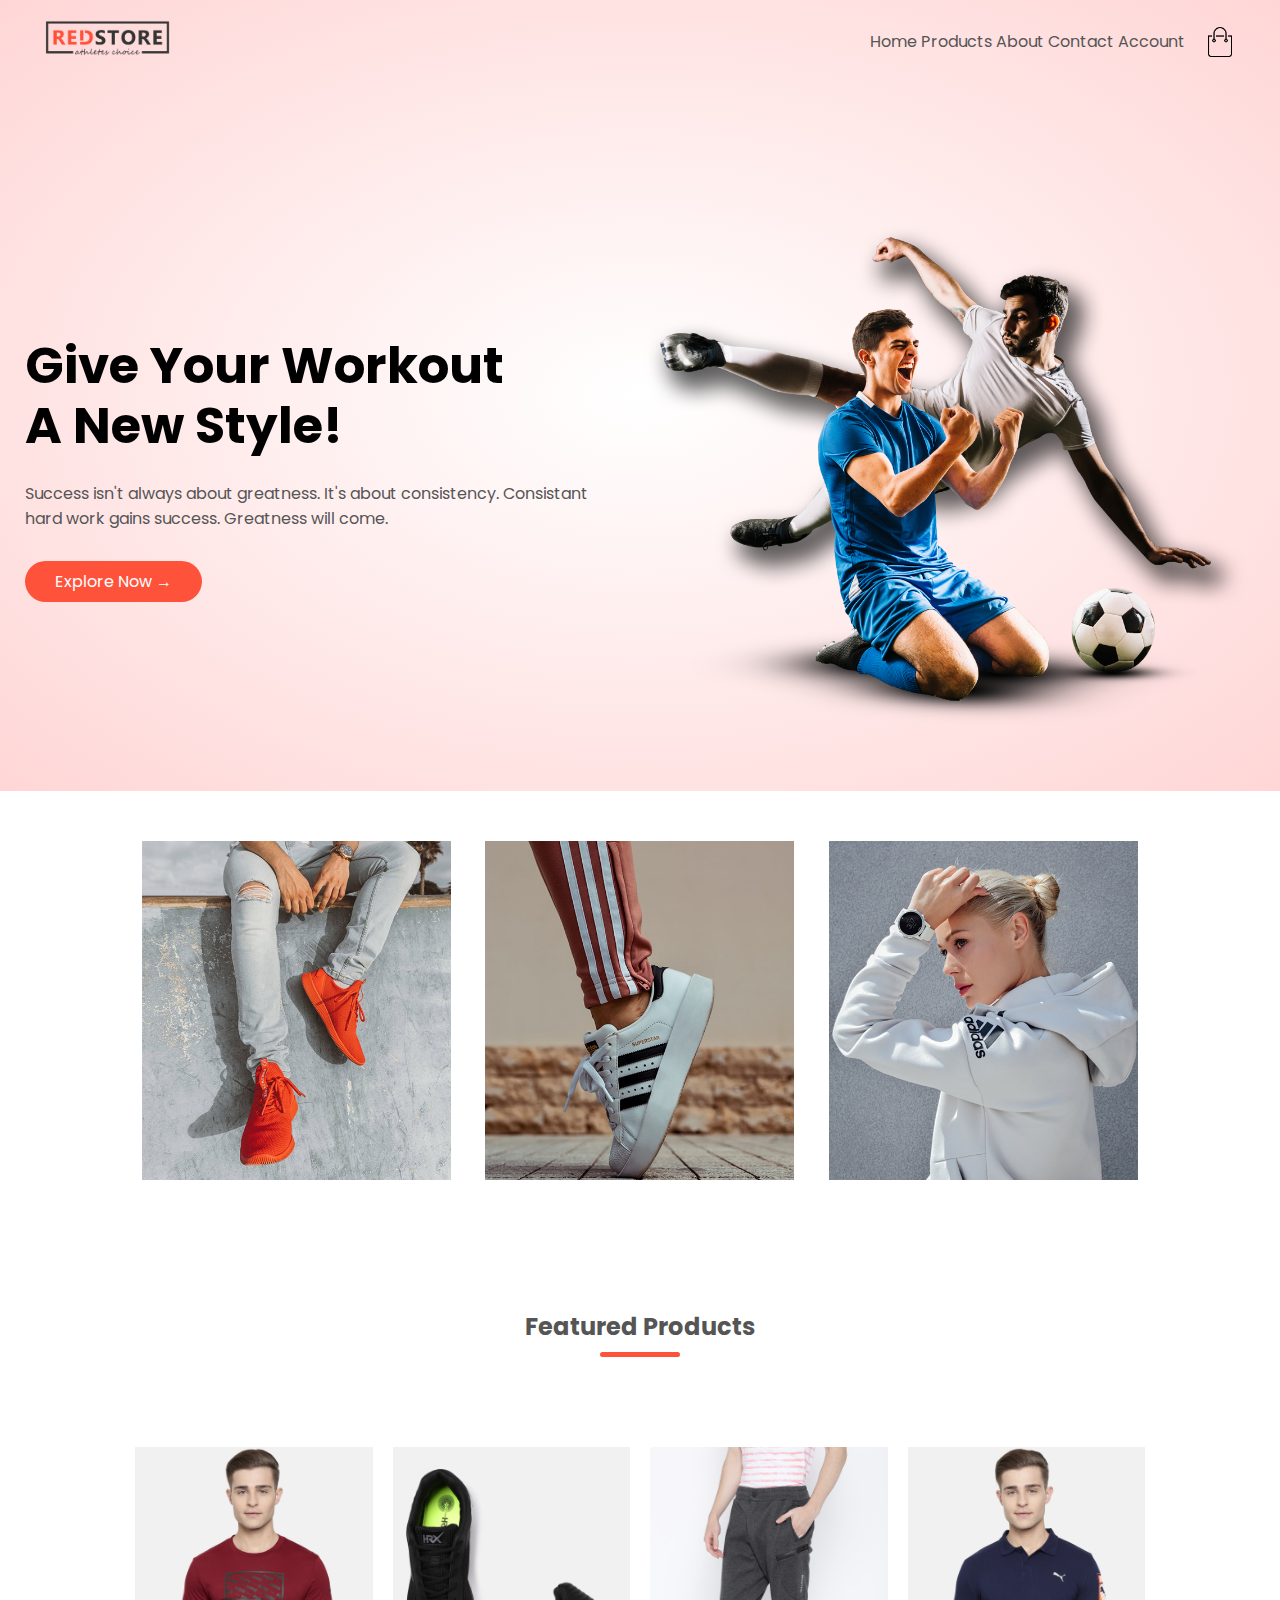
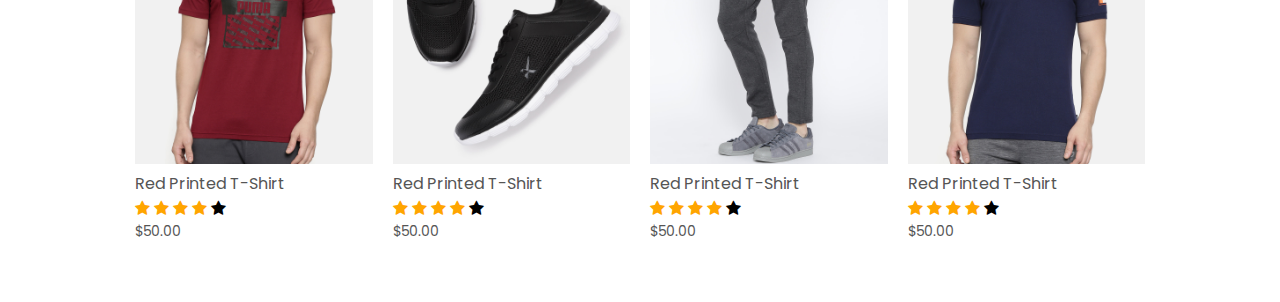
==== index.html @ 96c87bb8 "Half completed" ====
<!DOCTYPE html>
<html lang="en">

<head>
  <meta charset="UTF-8">
  <title>REDStore | Ecommerce Website Design</title>
  <link rel="stylesheet" href="style.css">
  <link href="https://fonts.googleapis.com/css2?family=Poppins:wght@300;400;500;600;700&display=swap" rel="stylesheet">
  <link rel="stylesheet" href="https://cdnjs.cloudflare.com/ajax/libs/font-awesome/4.7.0/css/font-awesome.min.css">
</head>

<body>
  <div class="header">
  <div class="container">
    <div class="navbar">
      <div class="logo">
        <img src="images/logo.png" width="125px">
      </div>
      <nav>
        <ul>
          <li>
            <a href="">Home</a>
            <a href="">Products</a>
            <a href="">About</a>
            <a href="">Contact</a>
            <a href="">Account</a>
          </li>
        </ul>
      </nav>
      <img src="images/cart.png" width="30px" height="30px" alt="">
    </div>
    <div class="row">
      <div class="col-2">
        <h1>Give Your Workout <br>A New Style!</h1>
        <p>
          Success isn't always about greatness. It's about consistency. Consistant <br>hard work gains success. Greatness will come.
        </p>
        <a href="" class="btn">Explore Now &#8594;</a>
      </div>
      <div class="col-2">
        <img src="images/image1.png">
      </div>
    </div>
  </div>
</div>

<!-- categoreies -->
  <div class="categories">
    <div class="small-container">
      <div class="row">
        <div class="col-3">
         <img src="images/category-1.jpg">
        </div>
        <div class="col-3">
          <img src="images/category-2.jpg">
        </div>
        <div class="col-3">
          <img src="images/category-3.jpg">
        </div>
      </div>
    </div>
  </div>

<!-- products -->
 <div class="small-container">
  <h2 class="title">Featured Products</h2>
  <div class="row">
    <div class="col-4">
      <img src="images/product-1.jpg">
      <h4>Red Printed T-Shirt</h4>
      <div class="rating">
        <i class="fa fa-star checked"></i>
        <i class="fa fa-star checked"></i>
        <i class="fa fa-star checked"></i>
        <i class="fa fa-star checked"></i>
        <i class="fa fa-star"></i>
      </div>
      <p>$50.00</p>
    </div>
    <div class="col-4">
      <img src="images/product-2.jpg">
      <h4>Red Printed T-Shirt</h4>
      <div class="rating">
        <i class="fa fa-star checked"></i>
        <i class="fa fa-star checked"></i>
        <i class="fa fa-star checked"></i>
        <i class="fa fa-star checked"></i>
        <i class="fa fa-star"></i>
      </div>
      <p>$50.00</p>
    </div>
    <div class="col-4">
      <img src="images/product-3.jpg">
      <h4>Red Printed T-Shirt</h4>
      <div class="rating">
        <i class="fa fa-star checked"></i>
        <i class="fa fa-star checked"></i>
        <i class="fa fa-star checked"></i>
        <i class="fa fa-star checked"></i>
        <i class="fa fa-star"></i>
      </div>
      <p>$50.00</p>
    </div>
    <div class="col-4">
      <img src="images/product-4.jpg">
      <h4>Red Printed T-Shirt</h4>
      <div class="rating">
        <i class="fa fa-star checked"></i>
        <i class="fa fa-star checked"></i>
        <i class="fa fa-star checked"></i>
        <i class="fa fa-star checked"></i>
        <i class="fa fa-star"></i>
      </div>
      <p>$50.00</p>
    </div>
  </div>
 </div>
</body>

</html>
---- style.css ----
* {
  margin: 0;
  padding: 0;
  box-sizing: border-box;
}
body {
  font-family: 'Poppins', sans-serif;
}
.navbar {
  display: flex;
  align-items: center;
  padding: 20px;
}
nav {
  flex: 1;
  text-align: right;
}
nav ul {
  display: inline-block;
  list-style: none;
}
nav ul li {
  display: inline-block;
  margin-right: 20px;
}
a {
  text-decoration: none;
  color: #555;
}
p {
  color: #555;
}
.container {
  max-width: 1300px;
  margin: auto;
  padding-left: 25px;
  padding-right: 25px;
}
.row {
  display: flex;
  align-items: center;
  flex-wrap: wrap;
  justify-content: space-around;
}
.col-2{
  flex-basis: 50%;
  min-width: 300px;
}
.col-2 img {
  max-width: 100%;
  padding: 50px 0;
}
.col-2 h1 {
  font-size: 50px;
  line-height: 60px;
  margin: 25px 0;
}
.btn {
  display: inline-block;
  background: #ff523b;
  color: #fff;
  padding: 8px 30px;
  margin: 30px 0;
  border-radius: 30px;
  transition: background 0.5s;
}
.btn:hover {
  background: #563434;
}
.header {
  background: radial-gradient(#fff, #ffd6d6);
  margin-bottom: 50px;
}
.header .row{
  margin-top: 70px;
}
.cotegories {
  margin: 70px;
}
.col-3 {
  flex-basis: 30%;
  min-width: 250px;
  margin-bottom: 30px;
}
.col-3 img {
  width: 100%;
}
.small-container {
  max-width: 1080px;
  margin: auto;
  padding-left: 25px;
  padding-right: 25px;
}
.col-4 {
  flex-basis: 25%;
  padding: 10px;
  min-height: 200px;
  margin-bottom: 50px;
}
.col-4 img {
  width: 100%;
}
.checked {
  color: orange;
}
.title {
  text-align: center;
  margin: 80px auto 80px;
  position: relative;
  line-height: 60px;
  color: #555;
}
.title::after {
  content: '';
  background: #ff523b;
  width: 80px;
  height: 5px;
  border-radius: 5px;
  position: absolute;
  bottom: 0;
  left: 50%;
  transform: translateX(-50%);
}
h4 {
  color: #555;
  font-weight: normal;
}
.col-4 p{
  font-size: 14px;
}
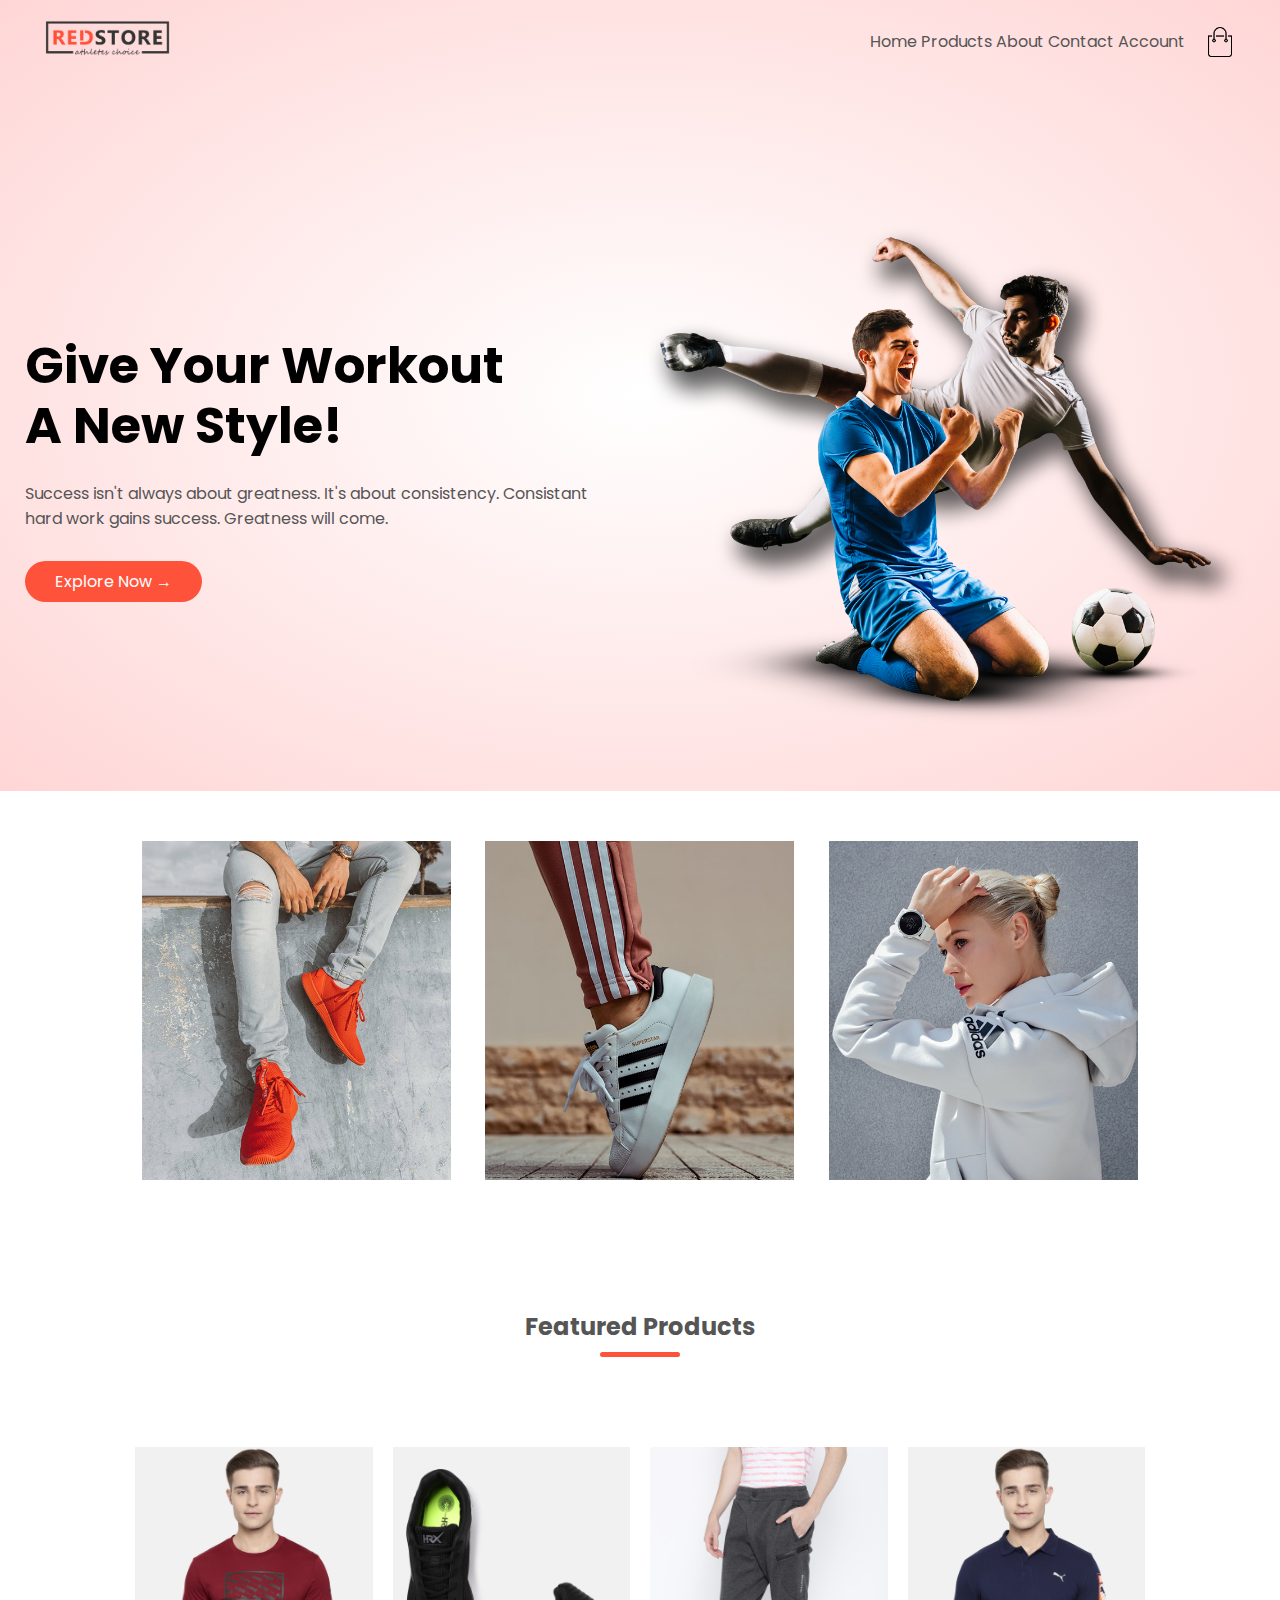
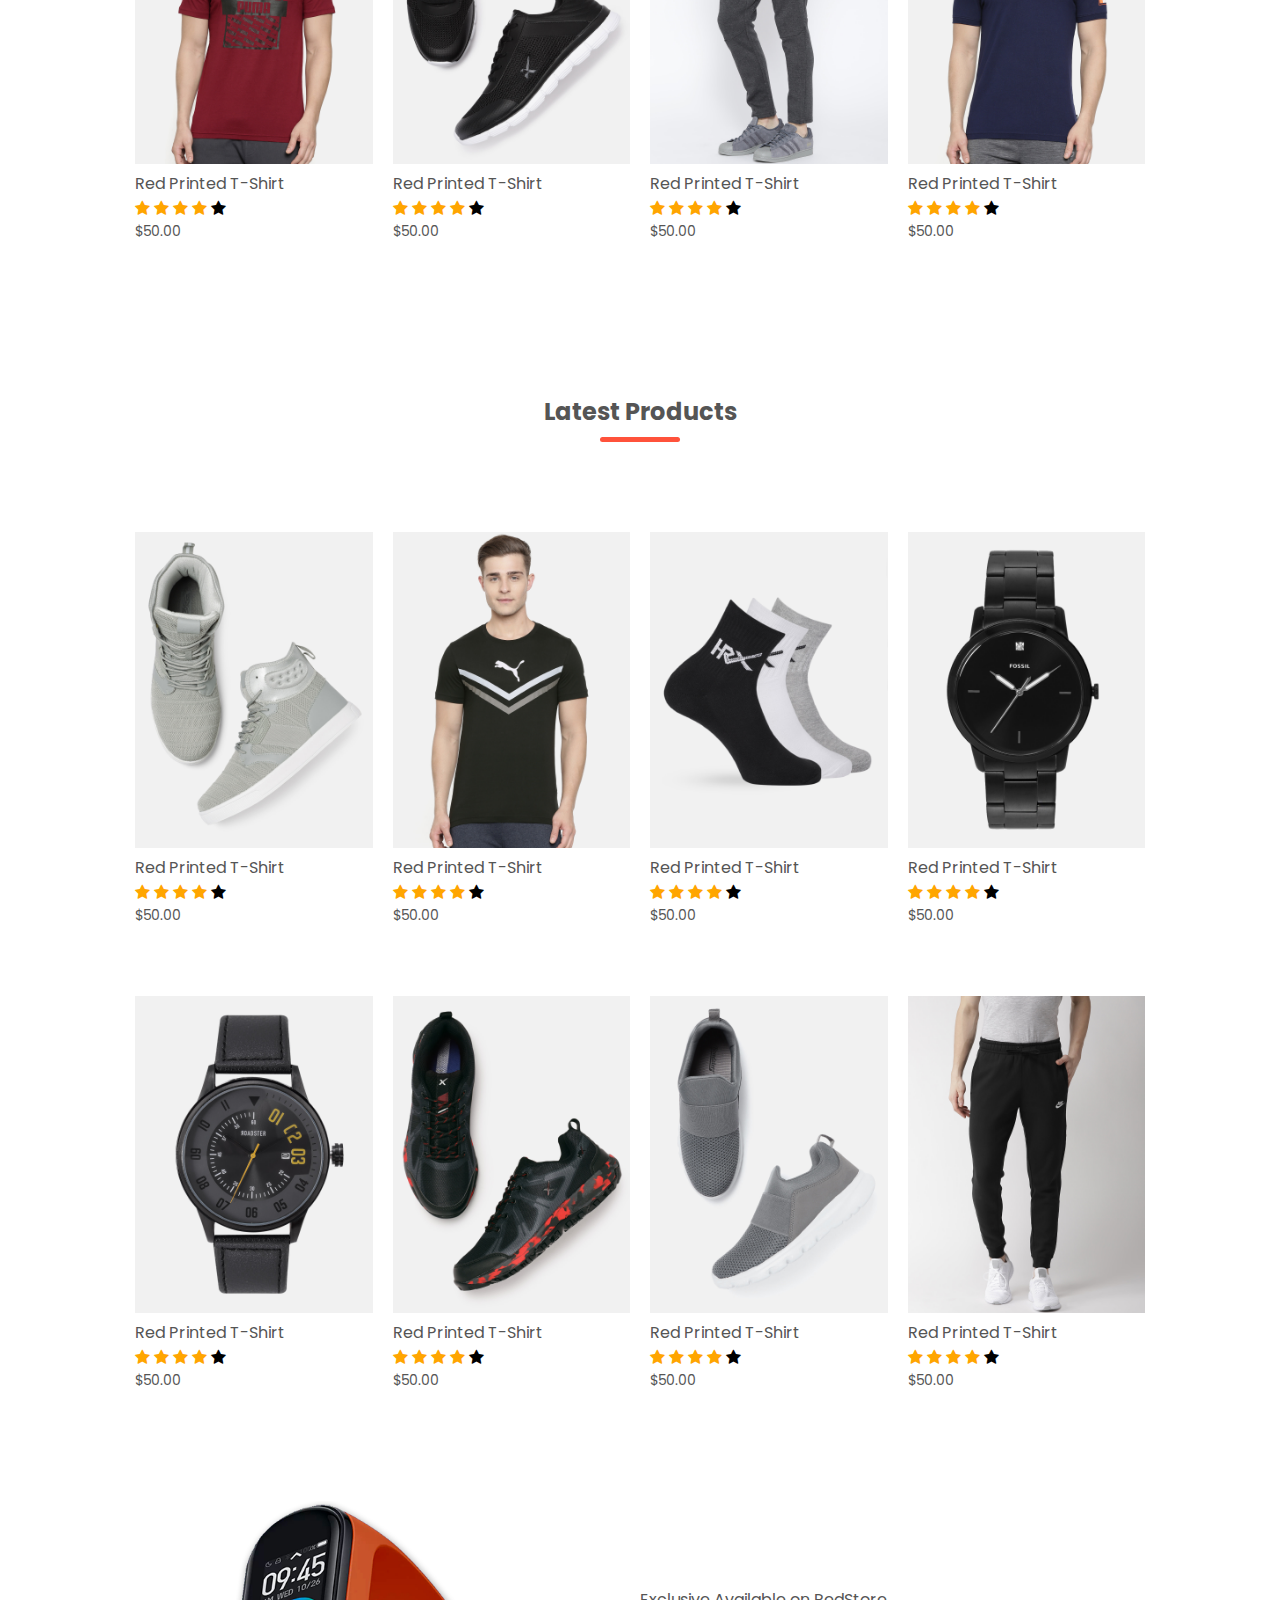
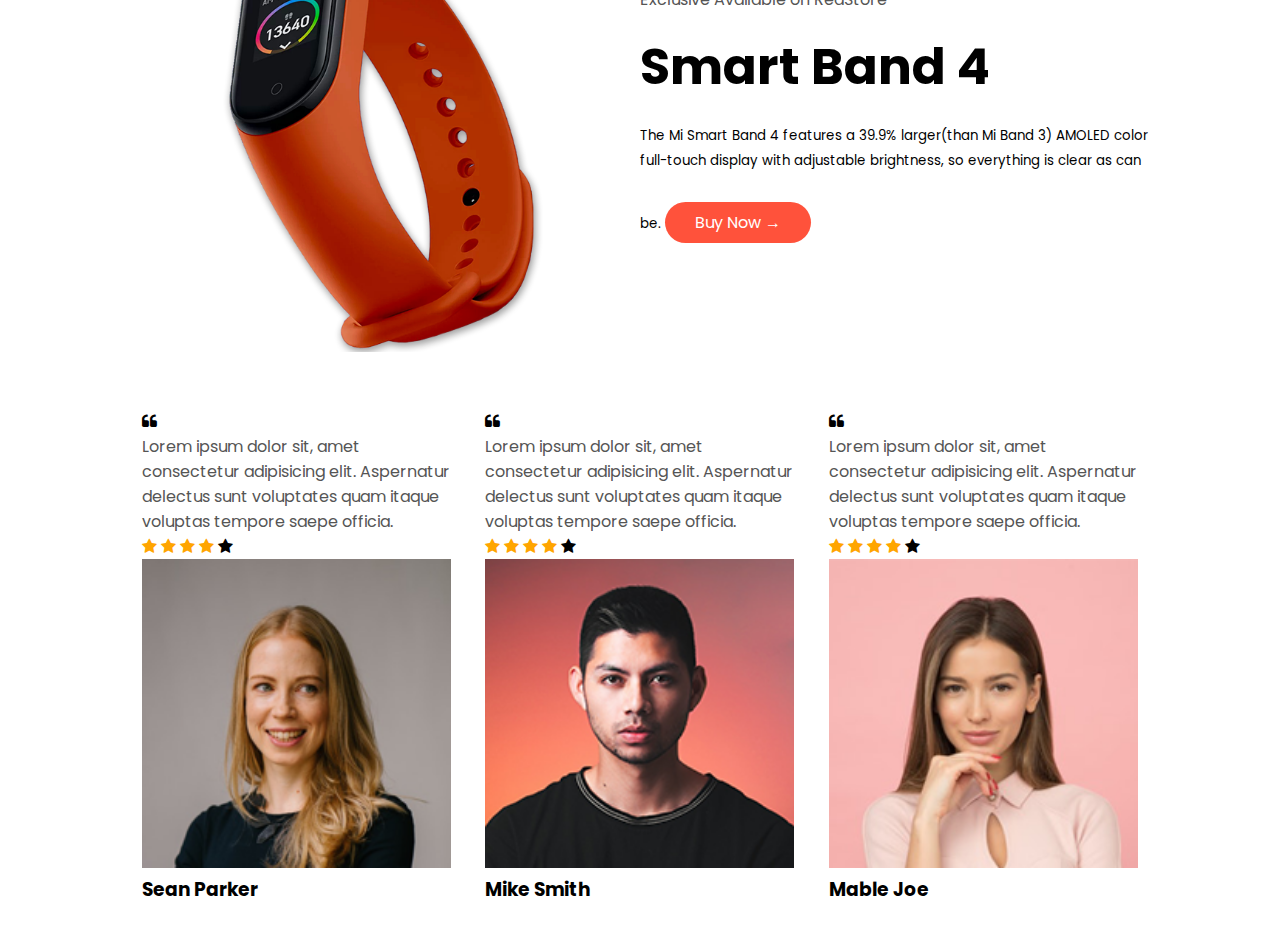
==== commit 89d3fce6: "added featured products" ====
--- a/index.html
+++ b/index.html
@@ -11,45 +11,46 @@
 
 <body>
   <div class="header">
-  <div class="container">
-    <div class="navbar">
-      <div class="logo">
-        <img src="images/logo.png" width="125px">
-      </div>
-      <nav>
-        <ul>
-          <li>
-            <a href="">Home</a>
-            <a href="">Products</a>
-            <a href="">About</a>
-            <a href="">Contact</a>
-            <a href="">Account</a>
-          </li>
-        </ul>
-      </nav>
-      <img src="images/cart.png" width="30px" height="30px" alt="">
-    </div>
-    <div class="row">
-      <div class="col-2">
-        <h1>Give Your Workout <br>A New Style!</h1>
-        <p>
-          Success isn't always about greatness. It's about consistency. Consistant <br>hard work gains success. Greatness will come.
-        </p>
-        <a href="" class="btn">Explore Now &#8594;</a>
-      </div>
-      <div class="col-2">
-        <img src="images/image1.png">
+    <div class="container">
+      <div class="navbar">
+        <div class="logo">
+          <img src="images/logo.png" width="125px">
+        </div>
+        <nav>
+          <ul>
+            <li>
+              <a href="">Home</a>
+              <a href="">Products</a>
+              <a href="">About</a>
+              <a href="">Contact</a>
+              <a href="">Account</a>
+            </li>
+          </ul>
+        </nav>
+        <img src="images/cart.png" width="30px" height="30px" alt="">
+      </div>
+      <div class="row">
+        <div class="col-2">
+          <h1>Give Your Workout <br>A New Style!</h1>
+          <p>
+            Success isn't always about greatness. It's about consistency. Consistant <br>hard work gains success.
+            Greatness will come.
+          </p>
+          <a href="" class="btn">Explore Now &#8594;</a>
+        </div>
+        <div class="col-2">
+          <img src="images/image1.png">
+        </div>
       </div>
     </div>
   </div>
-</div>
-
-<!-- categoreies -->
+
+  <!-- categoreies -->
   <div class="categories">
     <div class="small-container">
       <div class="row">
         <div class="col-3">
-         <img src="images/category-1.jpg">
+          <img src="images/category-1.jpg">
         </div>
         <div class="col-3">
           <img src="images/category-2.jpg">
@@ -61,60 +62,226 @@
     </div>
   </div>
 
-<!-- products -->
- <div class="small-container">
-  <h2 class="title">Featured Products</h2>
-  <div class="row">
-    <div class="col-4">
-      <img src="images/product-1.jpg">
-      <h4>Red Printed T-Shirt</h4>
-      <div class="rating">
-        <i class="fa fa-star checked"></i>
-        <i class="fa fa-star checked"></i>
-        <i class="fa fa-star checked"></i>
-        <i class="fa fa-star checked"></i>
-        <i class="fa fa-star"></i>
-      </div>
-      <p>$50.00</p>
-    </div>
-    <div class="col-4">
-      <img src="images/product-2.jpg">
-      <h4>Red Printed T-Shirt</h4>
-      <div class="rating">
-        <i class="fa fa-star checked"></i>
-        <i class="fa fa-star checked"></i>
-        <i class="fa fa-star checked"></i>
-        <i class="fa fa-star checked"></i>
-        <i class="fa fa-star"></i>
-      </div>
-      <p>$50.00</p>
-    </div>
-    <div class="col-4">
-      <img src="images/product-3.jpg">
-      <h4>Red Printed T-Shirt</h4>
-      <div class="rating">
-        <i class="fa fa-star checked"></i>
-        <i class="fa fa-star checked"></i>
-        <i class="fa fa-star checked"></i>
-        <i class="fa fa-star checked"></i>
-        <i class="fa fa-star"></i>
-      </div>
-      <p>$50.00</p>
-    </div>
-    <div class="col-4">
-      <img src="images/product-4.jpg">
-      <h4>Red Printed T-Shirt</h4>
-      <div class="rating">
-        <i class="fa fa-star checked"></i>
-        <i class="fa fa-star checked"></i>
-        <i class="fa fa-star checked"></i>
-        <i class="fa fa-star checked"></i>
-        <i class="fa fa-star"></i>
-      </div>
-      <p>$50.00</p>
+  <!-- products -->
+  <div class="small-container">
+    <h2 class="title">Featured Products</h2>
+    <div class="row">
+      <div class="col-4">
+        <img src="images/product-1.jpg">
+        <h4>Red Printed T-Shirt</h4>
+        <div class="rating">
+          <i class="fa fa-star checked"></i>
+          <i class="fa fa-star checked"></i>
+          <i class="fa fa-star checked"></i>
+          <i class="fa fa-star checked"></i>
+          <i class="fa fa-star"></i>
+        </div>
+        <p>$50.00</p>
+      </div>
+      <div class="col-4">
+        <img src="images/product-2.jpg">
+        <h4>Red Printed T-Shirt</h4>
+        <div class="rating">
+          <i class="fa fa-star checked"></i>
+          <i class="fa fa-star checked"></i>
+          <i class="fa fa-star checked"></i>
+          <i class="fa fa-star checked"></i>
+          <i class="fa fa-star"></i>
+        </div>
+        <p>$50.00</p>
+      </div>
+      <div class="col-4">
+        <img src="images/product-3.jpg">
+        <h4>Red Printed T-Shirt</h4>
+        <div class="rating">
+          <i class="fa fa-star checked"></i>
+          <i class="fa fa-star checked"></i>
+          <i class="fa fa-star checked"></i>
+          <i class="fa fa-star checked"></i>
+          <i class="fa fa-star"></i>
+        </div>
+        <p>$50.00</p>
+      </div>
+      <div class="col-4">
+        <img src="images/product-4.jpg">
+        <h4>Red Printed T-Shirt</h4>
+        <div class="rating">
+          <i class="fa fa-star checked"></i>
+          <i class="fa fa-star checked"></i>
+          <i class="fa fa-star checked"></i>
+          <i class="fa fa-star checked"></i>
+          <i class="fa fa-star"></i>
+        </div>
+        <p>$50.00</p>
+      </div>
+    </div>
+    <h2 class="title">Latest Products</h2>
+    <div class="row">
+      <div class="col-4">
+        <img src="images/product-5.jpg">
+        <h4>Red Printed T-Shirt</h4>
+        <div class="rating">
+          <i class="fa fa-star checked"></i>
+          <i class="fa fa-star checked"></i>
+          <i class="fa fa-star checked"></i>
+          <i class="fa fa-star checked"></i>
+          <i class="fa fa-star"></i>
+        </div>
+        <p>$50.00</p>
+      </div>
+      <div class="col-4">
+        <img src="images/product-6.jpg">
+        <h4>Red Printed T-Shirt</h4>
+        <div class="rating">
+          <i class="fa fa-star checked"></i>
+          <i class="fa fa-star checked"></i>
+          <i class="fa fa-star checked"></i>
+          <i class="fa fa-star checked"></i>
+          <i class="fa fa-star"></i>
+        </div>
+        <p>$50.00</p>
+      </div>
+      <div class="col-4">
+        <img src="images/product-7.jpg">
+        <h4>Red Printed T-Shirt</h4>
+        <div class="rating">
+          <i class="fa fa-star checked"></i>
+          <i class="fa fa-star checked"></i>
+          <i class="fa fa-star checked"></i>
+          <i class="fa fa-star checked"></i>
+          <i class="fa fa-star"></i>
+        </div>
+        <p>$50.00</p>
+      </div>
+      <div class="col-4">
+        <img src="images/product-8.jpg">
+        <h4>Red Printed T-Shirt</h4>
+        <div class="rating">
+          <i class="fa fa-star checked"></i>
+          <i class="fa fa-star checked"></i>
+          <i class="fa fa-star checked"></i>
+          <i class="fa fa-star checked"></i>
+          <i class="fa fa-star"></i>
+        </div>
+        <p>$50.00</p>
+      </div>
+      <div class="row">
+        <div class="col-4">
+          <img src="images/product-9.jpg">
+          <h4>Red Printed T-Shirt</h4>
+          <div class="rating">
+            <i class="fa fa-star checked"></i>
+            <i class="fa fa-star checked"></i>
+            <i class="fa fa-star checked"></i>
+            <i class="fa fa-star checked"></i>
+            <i class="fa fa-star"></i>
+          </div>
+          <p>$50.00</p>
+        </div>
+        <div class="col-4">
+          <img src="images/product-10.jpg">
+          <h4>Red Printed T-Shirt</h4>
+          <div class="rating">
+            <i class="fa fa-star checked"></i>
+            <i class="fa fa-star checked"></i>
+            <i class="fa fa-star checked"></i>
+            <i class="fa fa-star checked"></i>
+            <i class="fa fa-star"></i>
+          </div>
+          <p>$50.00</p>
+        </div>
+        <div class="col-4">
+          <img src="images/product-11.jpg">
+          <h4>Red Printed T-Shirt</h4>
+          <div class="rating">
+            <i class="fa fa-star checked"></i>
+            <i class="fa fa-star checked"></i>
+            <i class="fa fa-star checked"></i>
+            <i class="fa fa-star checked"></i>
+            <i class="fa fa-star"></i>
+          </div>
+          <p>$50.00</p>
+        </div>
+        <div class="col-4">
+          <img src="images/product-12.jpg">
+          <h4>Red Printed T-Shirt</h4>
+          <div class="rating">
+            <i class="fa fa-star checked"></i>
+            <i class="fa fa-star checked"></i>
+            <i class="fa fa-star checked"></i>
+            <i class="fa fa-star checked"></i>
+            <i class="fa fa-star"></i>
+          </div>
+          <p>$50.00</p>
+        </div>
+      </div>
     </div>
   </div>
- </div>
+  <!-- offers -->
+   <div class="offer">
+    <div class="small-container">
+      <div class="row">
+        <div class="col-2">
+          <img src="images/exclusive.png" class="offer-img">
+        </div>
+        <div class="col-2">
+          <p>Exclusive Available on RedStore</p>
+          <h1>Smart Band  4</h1>
+          <small>The Mi Smart Band 4 features a 39.9% larger(than Mi Band 3) AMOLED color full-touch display with adjustable brightness, so everything is clear as can be.</small>
+          <a href="" class="btn">Buy Now &#8594;</a>
+        </div>
+      </div>
+    </div>
+   </div>
+   <!-- Testimonial -->
+    <div class="testimonial">
+      <div class="small-container">
+        <div class="row">
+          <div class="col-3">
+            <i class="fa fa-quote-left"></i>
+            <p>Lorem ipsum dolor sit, amet consectetur adipisicing elit. Aspernatur delectus sunt voluptates quam itaque voluptas tempore saepe officia.
+            </p>
+            <div class="rating">
+              <i class="fa fa-star checked"></i>
+              <i class="fa fa-star checked"></i>
+              <i class="fa fa-star checked"></i>
+              <i class="fa fa-star checked"></i>
+              <i class="fa fa-star"></i>
+            </div>
+            <img src="images/user-1.png">
+            <h3>Sean Parker</h3>
+          </div>
+          <div class="col-3">
+            <i class="fa fa-quote-left"></i>
+            <p>Lorem ipsum dolor sit, amet consectetur adipisicing elit. Aspernatur delectus sunt voluptates quam itaque voluptas tempore saepe officia.
+            </p>
+            <div class="rating">
+              <i class="fa fa-star checked"></i>
+              <i class="fa fa-star checked"></i>
+              <i class="fa fa-star checked"></i>
+              <i class="fa fa-star checked"></i>
+              <i class="fa fa-star"></i>
+            </div>
+            <img src="images/user-2.png">
+            <h3>Mike Smith</h3>
+          </div>
+          <div class="col-3">
+            <i class="fa fa-quote-left"></i>
+            <p>Lorem ipsum dolor sit, amet consectetur adipisicing elit. Aspernatur delectus sunt voluptates quam itaque voluptas tempore saepe officia.
+            </p>
+            <div class="rating">
+              <i class="fa fa-star checked"></i>
+              <i class="fa fa-star checked"></i>
+              <i class="fa fa-star checked"></i>
+              <i class="fa fa-star checked"></i>
+              <i class="fa fa-star"></i>
+            </div>
+            <img src="images/user-3.png">
+            <h3>Mable Joe</h3>
+          </div>
+        </div>
+      </div>
+    </div>
 </body>
 
 </html>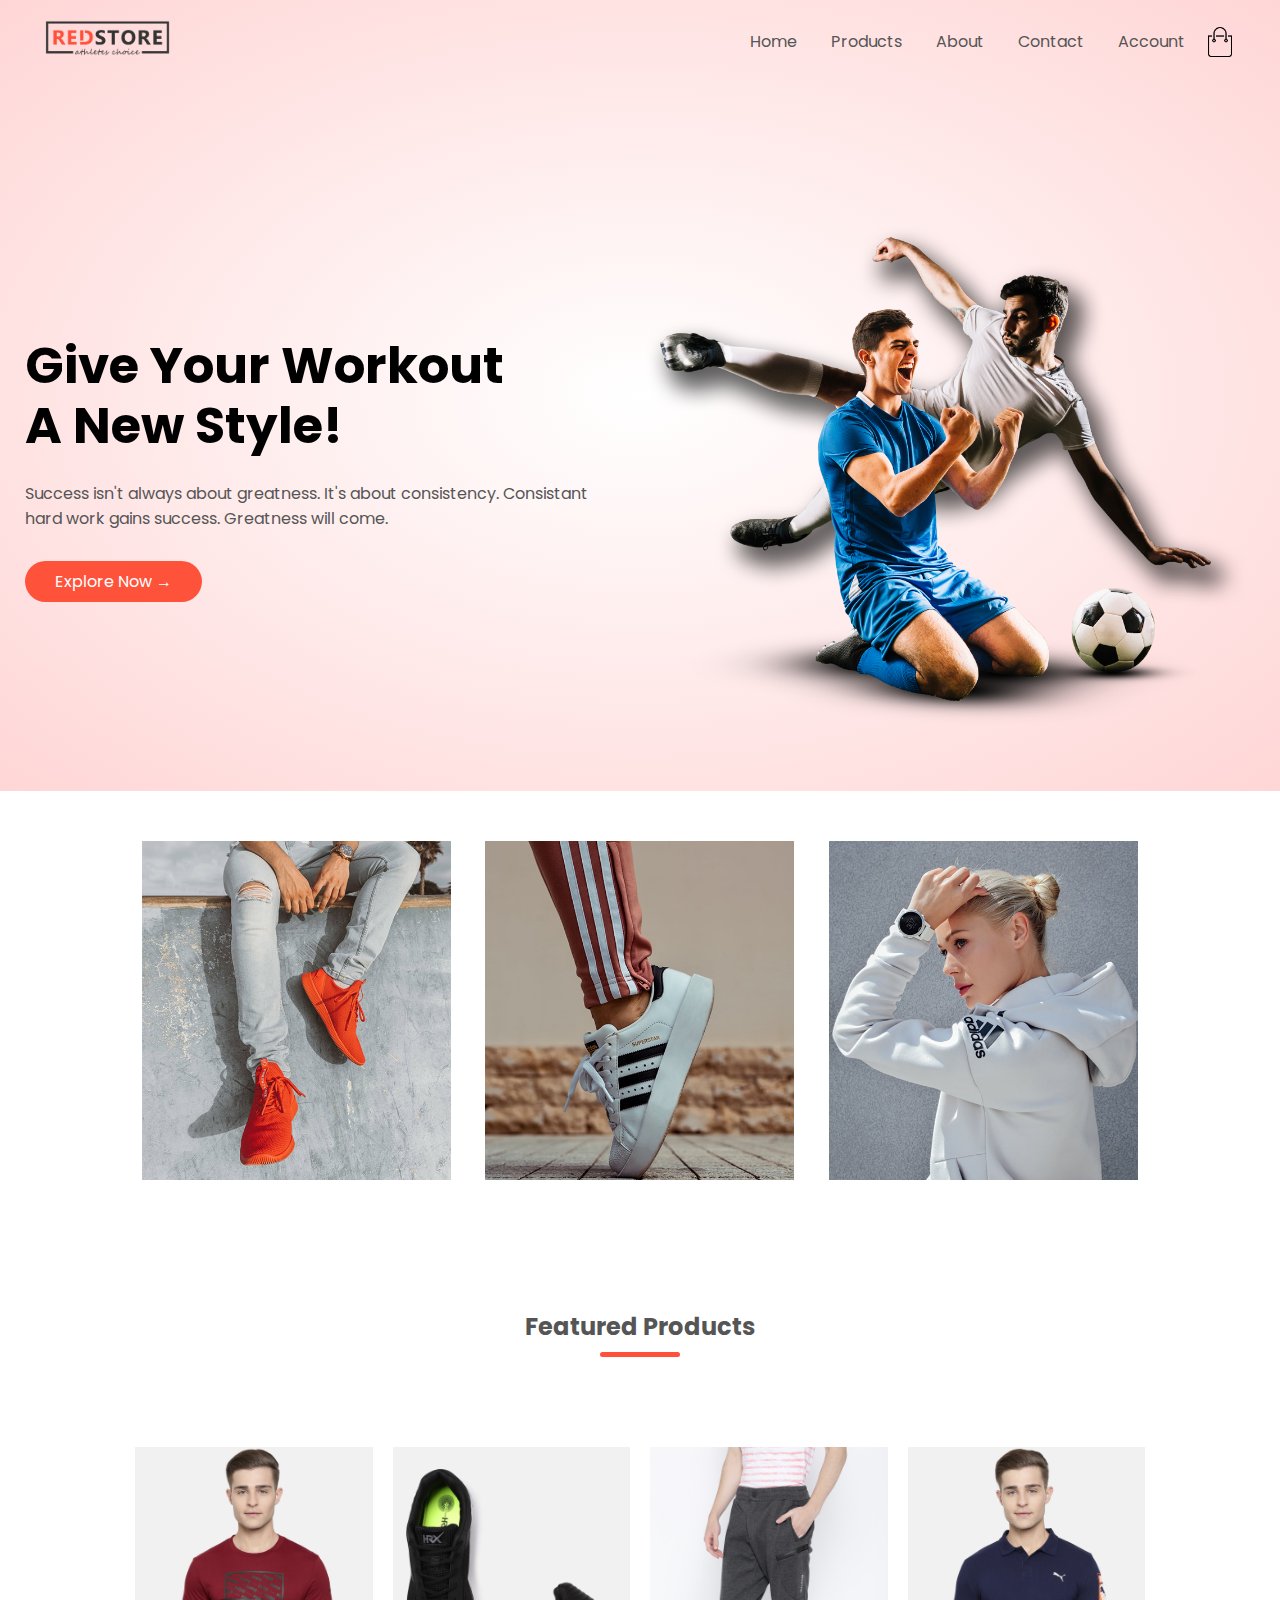
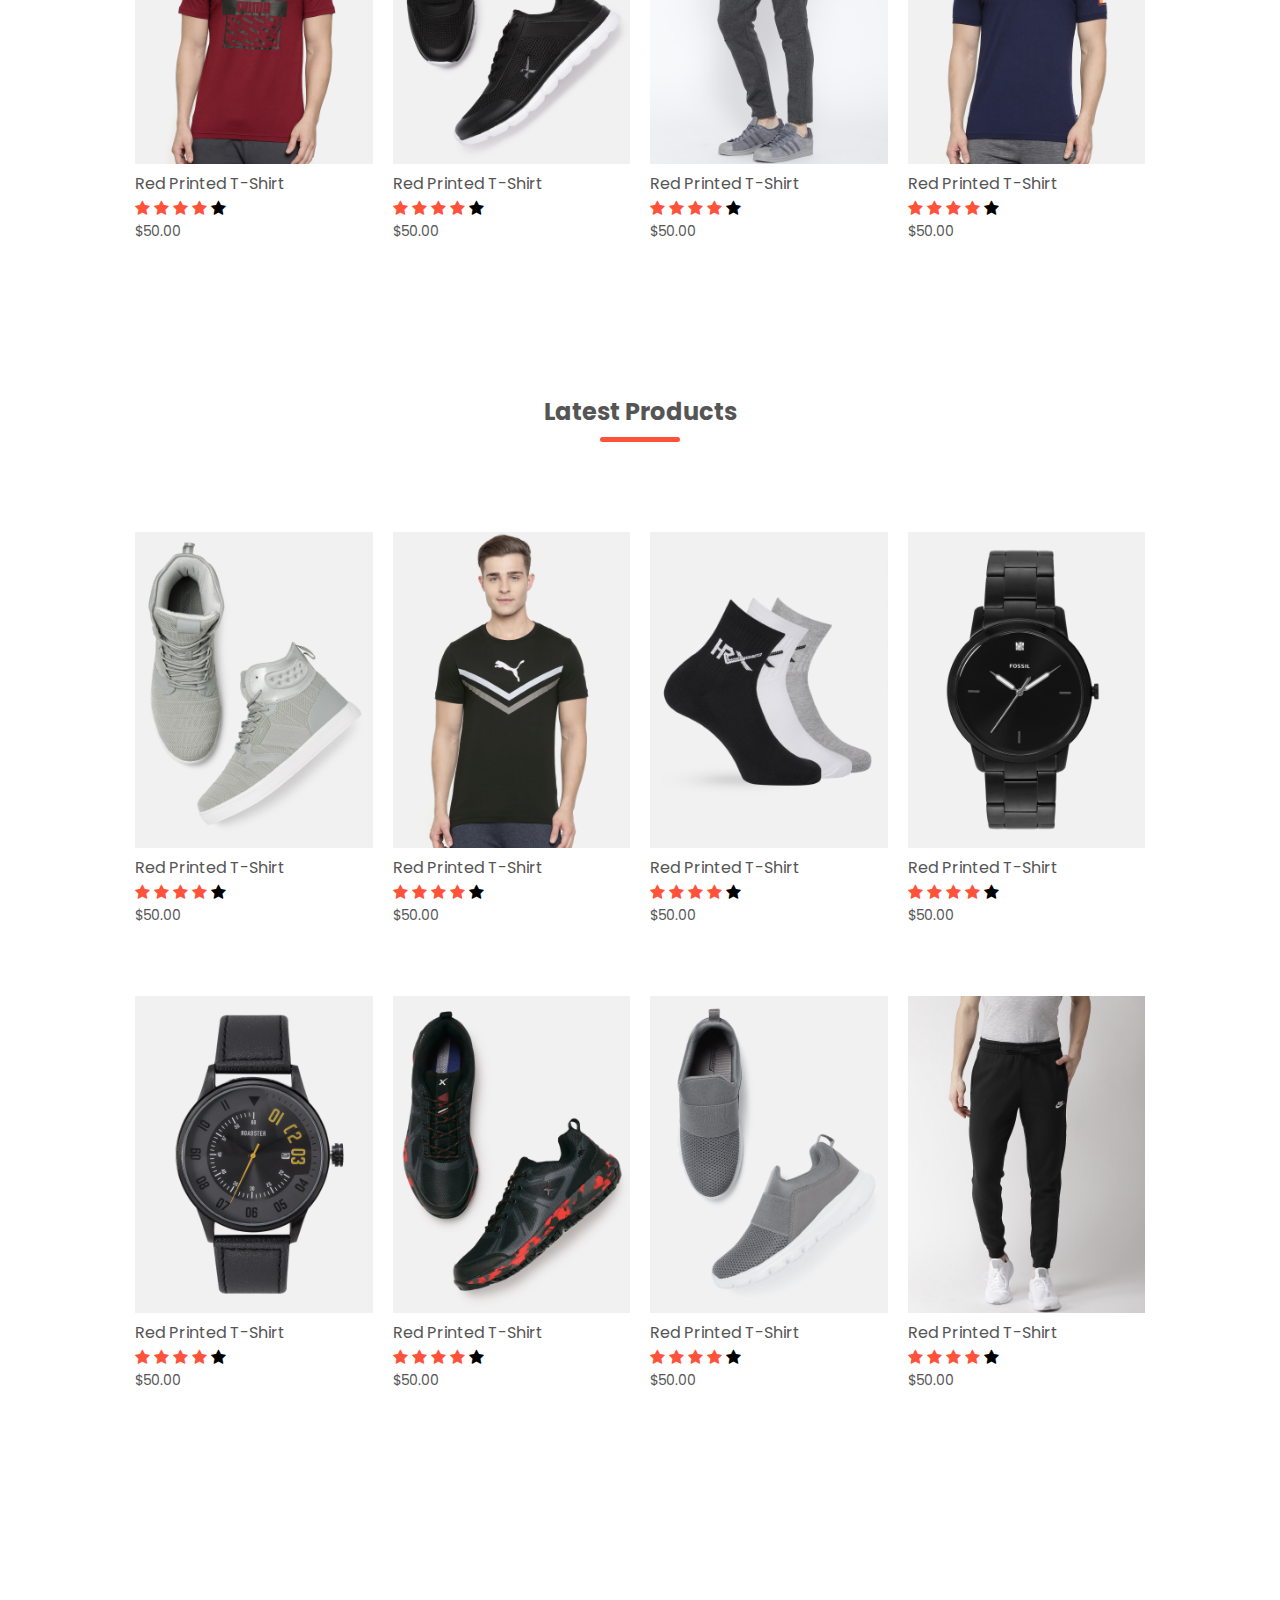
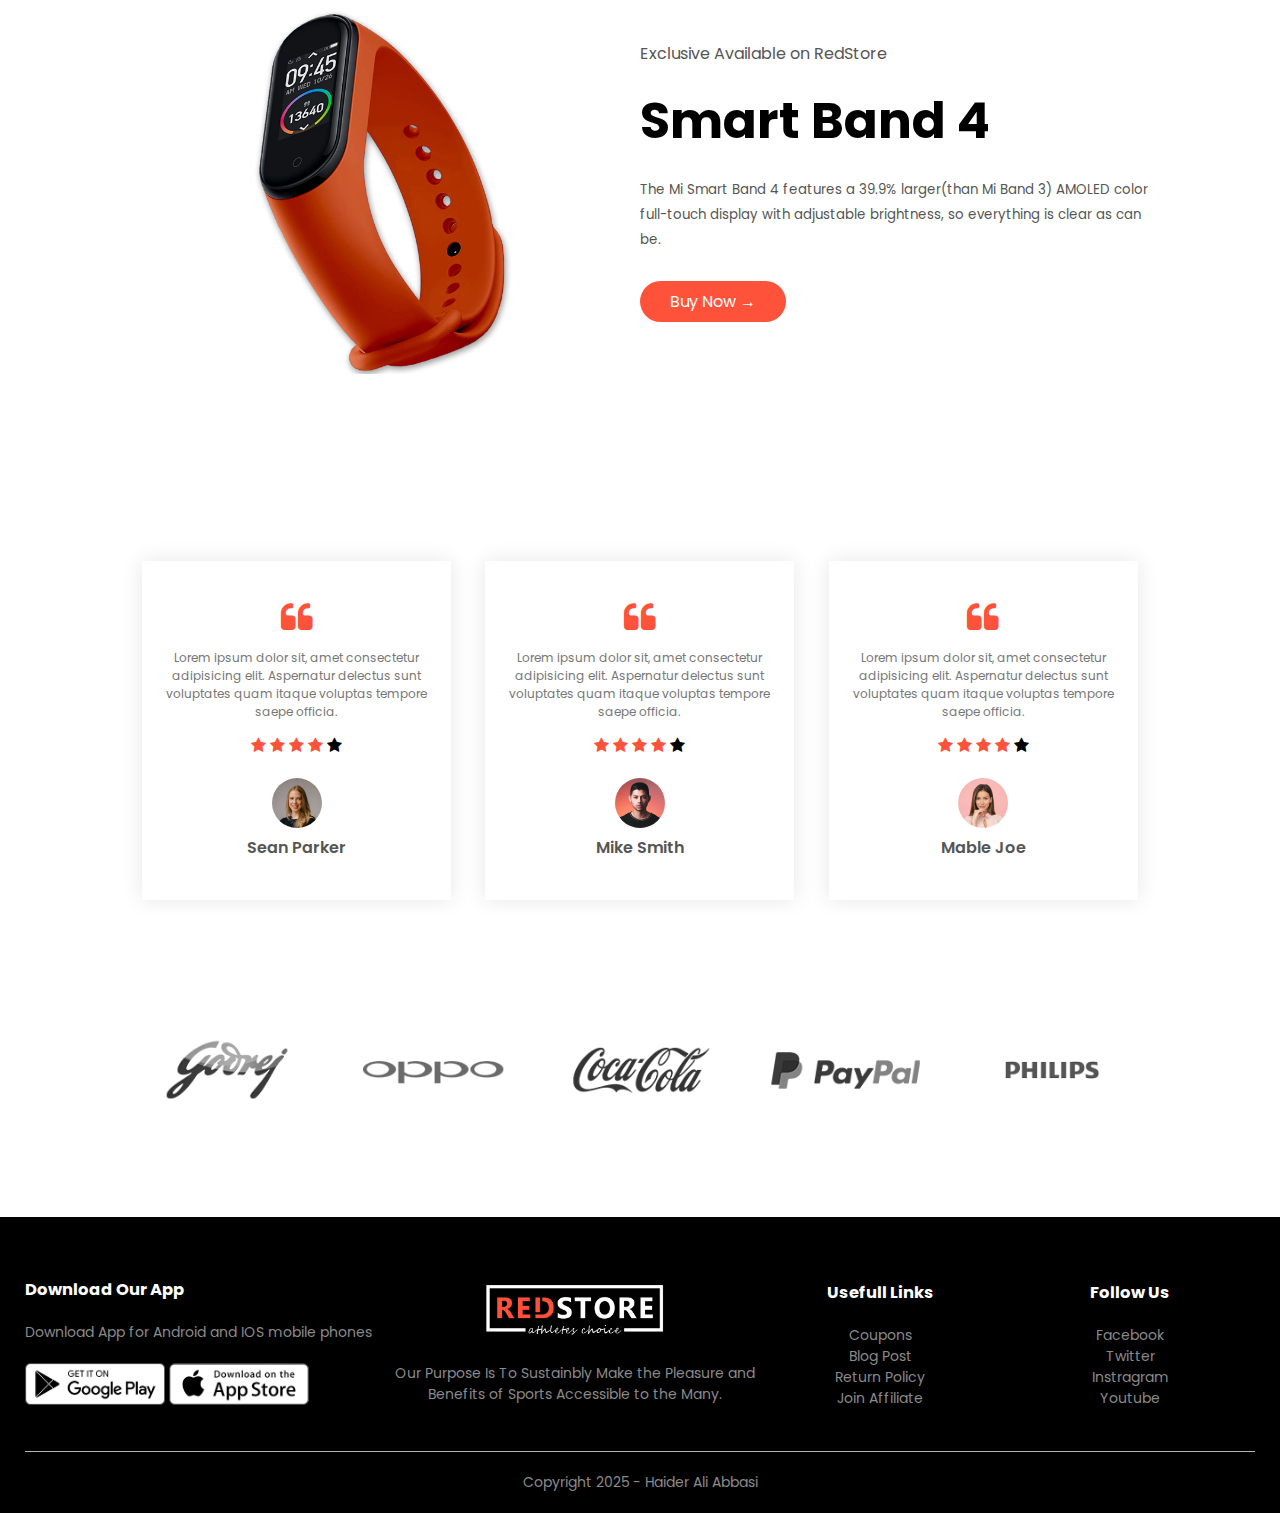
==== commit f0745d85: "Home page completed" ====
--- a/index.html
+++ b/index.html
@@ -17,7 +17,7 @@
           <img src="images/logo.png" width="125px">
         </div>
         <nav>
-          <ul>
+          <ul id="MenuItems">
             <li>
               <a href="">Home</a>
               <a href="">Products</a>
@@ -27,7 +27,8 @@
             </li>
           </ul>
         </nav>
-        <img src="images/cart.png" width="30px" height="30px" alt="">
+        <img src="images/cart.png" width="30px" height="30px">
+        <img src="images/menu.png" class="menu-icon" onclick="menutoggle()">
       </div>
       <div class="row">
         <div class="col-2">
@@ -226,8 +227,8 @@
         </div>
         <div class="col-2">
           <p>Exclusive Available on RedStore</p>
-          <h1>Smart Band  4</h1>
-          <small>The Mi Smart Band 4 features a 39.9% larger(than Mi Band 3) AMOLED color full-touch display with adjustable brightness, so everything is clear as can be.</small>
+          <h1>Smart Band 4</h1>
+          <small>The Mi Smart Band 4 features a 39.9% larger(than Mi Band 3) AMOLED color full-touch display with adjustable brightness, so everything is clear as can be. <br></small>
           <a href="" class="btn">Buy Now &#8594;</a>
         </div>
       </div>
@@ -282,6 +283,81 @@
         </div>
       </div>
     </div>
+    <!-- brand -->
+     <div class="brands">
+      <div class="small-container">
+        <div class="row">
+          <div class="col-5">
+            <img src="images/logo-godrej.png">
+          </div>
+          <div class="col-5">
+            <img src="images/logo-oppo.png">
+          </div>
+          <div class="col-5">
+            <img src="images/logo-coca-cola.png">
+          </div>
+          <div class="col-5">
+            <img src="images/logo-paypal.png">
+          </div>
+          <div class="col-5">
+            <img src="images/logo-philips.png">
+          </div>
+        </div>
+      </div>
+     </div>
+     <!-- footer -->
+      <div class="footer">
+        <div class="container">
+          <div class="row">
+            <div class="footer-col-1">
+              <h3>Download Our App</h3>
+              <p>Download App for Android and IOS mobile phones</p>
+              <div class="app-logo">
+                <img src="images/play-store.png">
+                <img src="images/app-store.png">
+              </div>
+            </div>
+            <div class="footer-col-2">
+              <img src="images/logo-white.png">
+              <p>Our Purpose Is To Sustainbly Make the Pleasure and Benefits of Sports Accessible to the Many.</p>
+            </div>
+            <div class="footer-col-3">
+              <h3>Usefull Links</h3>
+              <ul>
+                <li>Coupons</li>
+                <li>Blog Post</li>
+                <li>Return Policy</li>
+                <li>Join Affiliate</li>
+              </ul>
+            </div>
+            <div class="footer-col-4">
+              <h3>Follow Us</h3>
+              <ul>
+                <li>Facebook</li>
+                <li>Twitter</li>
+                <li>Instragram</li>
+                <li>Youtube</li>
+              </ul>
+            </div>
+          </div>
+          <hr>
+          <p class="copyright">Copyright 2025 - Haider Ali Abbasi</p>
+        </div>
+      </div>
+      <!-- js for toggle menu -->
+       <script>
+        let MenuItems = document.getElementById("MenuItems");
+        MenuItems.style.maxHeight = "0px";
+        function menutoggle(){
+          if(MenuItems.style.maxHeight == "0px")
+          {
+            MenuItems.style.maxHeight = "200px";
+          }
+         else
+         {
+          MenuItems.style.maxHeight = "0px";
+         }
+        }
+       </script>
 </body>
-
 </html>--- a/style.css
+++ b/style.css
@@ -26,6 +26,7 @@
 a {
   text-decoration: none;
   color: #555;
+  padding-left: 30px;
 }
 p {
   color: #555;
@@ -96,12 +97,13 @@
   padding: 10px;
   min-height: 200px;
   margin-bottom: 50px;
+  transition: transform 0.5s;
 }
 .col-4 img {
   width: 100%;
 }
 .checked {
-  color: orange;
+  color: #ff523b;
 }
 .title {
   text-align: center;
@@ -127,4 +129,143 @@
 }
 .col-4 p{
   font-size: 14px;
+}
+.col-4:hover {
+  transform: translateY(-5px);
+}
+.offer {
+  background-color: radial-grandient(#fff, #ffd6d6);
+  margin-top: 80px;
+  padding: 30px 0px;
+}
+.col-2 .offer-img {
+  padding: 50px;
+}
+small {
+  color: #555;
+}
+.testimonial {
+  padding-top: 100px;
+}
+.testimonial .col-3 {
+  text-align: center;
+  padding: 40px 20px;
+  box-shadow: 0 0 20px 0px rgba(0, 0, 0, 0.1);
+  cursor: pointer;
+  transition: transform 0.5s;
+}
+.testimonial .col-3 img {
+  width: 50px;
+  margin-top: 20px;
+  border-radius: 50%;
+}
+.testimonial .col-3:hover {
+  transform: translateY(-10px);
+}
+.fa.fa-quote-left {
+  font-size: 34px;
+  color: #ff523b;
+}
+.col-3 p {
+  font-size: 12px;
+  margin: 12px 0px;
+  color: #777;
+}
+.testimonial .col-3 h3{
+  font-weight: 600;
+  color: #555;
+  font-size: 16px;
+}
+.brands {
+  margin: 100px auto;
+}
+.col-5 {
+  width: 160px;
+}
+.col-5 img {
+  width: 100%;
+  cursor: pointer;
+  filter: grayscale(100%);
+}
+.col-5 img:hover {
+  filter: grayscale(0);
+}
+.footer {
+  background: #000;
+  color: #8a8a8a;
+  font-size: 14px;
+  padding: 60px 0px 20px;
+}
+.footer p {
+  color: #8a8a8a;
+}
+.footer h3 {
+  color: #fff;
+  margin-bottom: 20px;
+}
+.footer-col-1, .footer-col-2, .footer-col-3, .footer-col-4 {
+  min-width: 250px;
+  margin-bottom: 20px;
+}
+.footer-col-1 {
+  flex-basis: 30%;
+}
+.footer-col-2 {
+  flex: 1;
+  text-align: center;
+}
+.footer-col-2 img {
+  width: 180px;
+  margin-bottom: 20px;
+}
+.footer-col-3, .footer-col-4 {
+  flex-basis: 12%;
+  text-align: center;
+}
+ul {
+  list-style: none;
+}
+.app-logo {
+  margin-top: 20px;
+}
+.app-logo img {
+  width: 140px;
+}
+.footer hr {
+  border: none;
+  background: #b5b5b5;
+  height: 1px;
+  margin: 20px 0;
+}
+.copyright {
+  text-align: center;
+}
+.menu-icon {
+  width: 28px;
+  margin-left: 20px;
+  display: none;
+}
+@media only screen and (max-width: 800px){
+  nav ul {
+    position: absolute;
+    top: 70px;
+    left: 0px;
+    background: #333;
+    width: 100%;
+    overflow: hidden;
+    transition: max-height 0.5s;
+  }
+  nav ul li {
+    display: block;
+    margin-right: 50px;
+    margin-top: 10px;
+    margin-bottom: 10px;
+  }
+  nav ul li a{
+    color: #fff;
+  }
+  .menu-icon {
+    display: block;
+    cursor: pointer;
+  }
 }